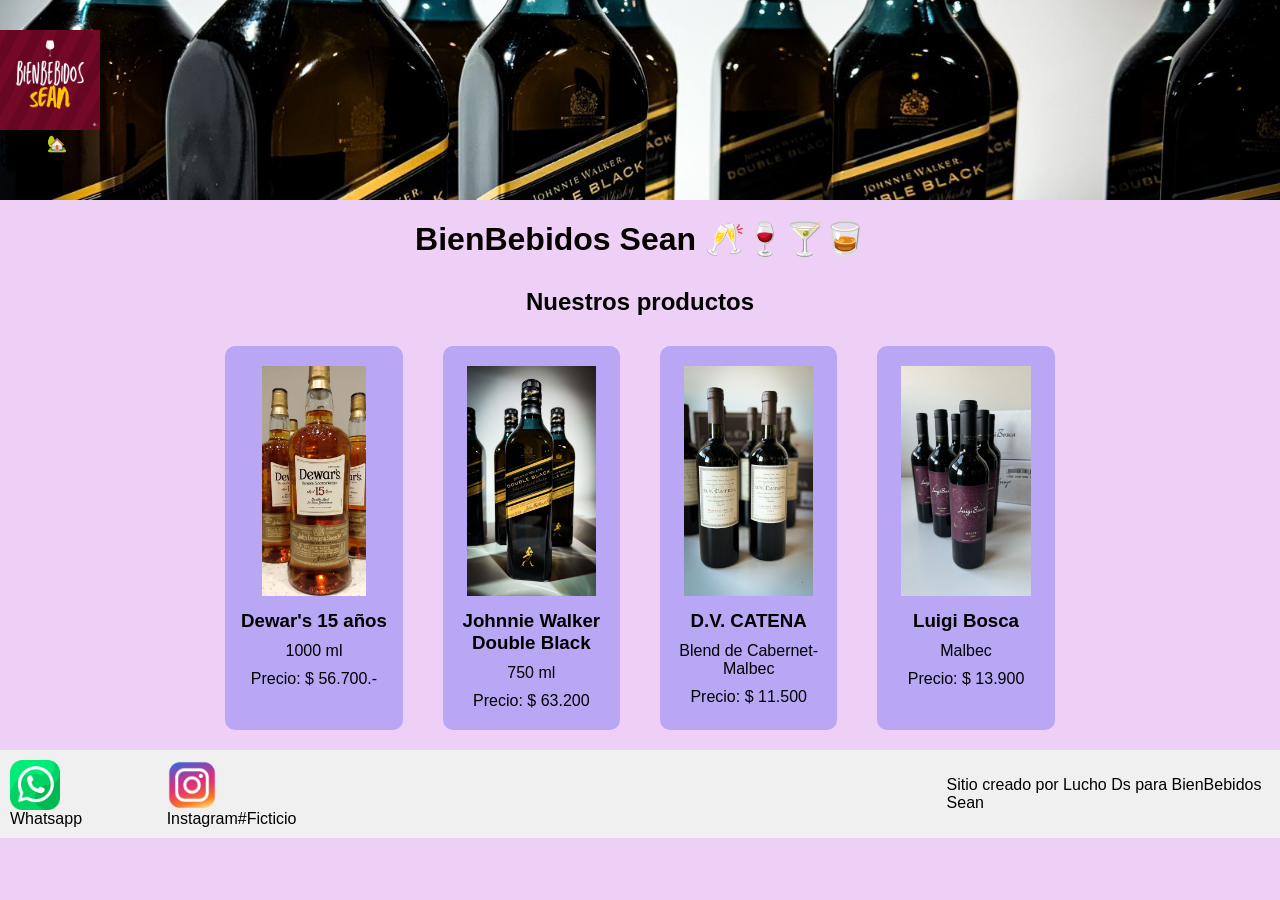
==== index.html @ 5b741c3f "Carga de archivos iniciales del proyecto" ====
<!DOCTYPE html>
<html lang="en">
<head>
    <meta charset="UTF-8">
    <meta name="viewport" content="width=device-width, initial-scale=1.0">
    <title>Proyecto</title>
    <link rel="stylesheet" href="./css/styles.css">
</head>
<body>
    <header>
        <div class="div-logo"><a href="index.html"> 
            <img class="logo" src= "images/BienBebidos.png" alt = "logo de la tienda"></a></div>

        <ul>
            <li><a href="index.html">Home 🏡</a></li>
            <li><a href="./pages/contacto.html">Contacto</a></li>
        </ul>
    </header>

    <main>
        <h1>BienBebidos Sean 🥂🍷🍸🥃</h1>
        <p class="parrafo"></p>

        <section>
            <h2>Nuestros productos</h2>
            <div class="contenedor-tarjetas">

                <article class="card">
                    <img src="./images/Dewars 15 años.jpeg" alt="Whisky Dewar's 15 años">
                    <h3>Dewar's 15 años</h3>
                    <p>1000 ml</p>
                    <p>Precio: $ 56.700.-</p>
                </article>

                <article class="card">
                    <img src="./images/jw_double.jpeg" alt="Whisky Johnnie Walker Double Black">
                    <h3>Johnnie Walker Double Black</h3>
                    <p>750 ml</p>
                    <p>Precio: $ 63.200</p>
                </article>
                
                <article class="card">
                    <img src="./images/DV_CB_MB.jpeg" alt="vino dv catena cabernet malbec">
                    <h3>D.V. CATENA</h3>
                    <p>Blend de Cabernet-Malbec</p>
                    <p>Precio: $ 11.500</p>
                </article>
                
                <article class="card">
                    <img src="./images/Luigi_Bosca_Malbec.jpeg" alt="vino Luigi Bosca Malbec">
                    <h3>Luigi Bosca</h3>
                    <p>Malbec</p>
                    <p>Precio: $ 13.900</p>
                </article>
            </div>
        </section>
    </main>
    <footer>
         <nav>
            <ul class="footer-list">
                <li><a href="https://wa.me/541131106709?text=Hola, quisiera más información sobre el catálogo" target=_blank>
                    <img class="iconitos" src="./images/whatsapp.png" alt="Chat en Whatsapp"> Whatsapp</a></li>

                <li><a href="https://www.instagram.com/BienBebidos_Sean" target=_blank>
                    <img class="iconitos" src="./images/instagram.png" alt="Icono de instagram"> Instagram#Ficticio</a></li>
                
            </ul>
        </nav>    
            <p>Sitio creado por Lucho Ds para BienBebidos Sean</p>
        
    </footer>
    
</body>
</html>
---- css/styles.css ----
*{
    margin: 0;
    padding: 0;
    box-sizing: border-box;
}

html {
    font-size: 62.5%;
}

header {
    box-sizing: border-box;
    background-image: url("../images/coverJW.jpeg");
    background-size: cover;
    background-position:center;
    background-repeat: no-repeat;
    min-height: 200px;
    display: flex;
    flex-direction: column;
    align-items: left;
    justify-content: center;
}    

.logo {
    height: 10rem;
    width: auto;
}
body {
    font-family: 'Gill Sans', 'Gill Sans MT', Calibri, 'Trebuchet MS', sans-serif;
    font-size: 1.6rem;
    background-color: rgb(238, 207, 245);
}

main {
    box-sizing: border-box;
    display: flex;
    width: 90%;
    flex-direction: column;
    margin: 0 auto;
    align-items: center;
    
}

.contenedor-tarjetas {
    display: flex;
    flex-wrap: wrap; /* Permite que las tarjetas bajen a la siguiente línea */
    /* Then we define how is distributed the remaining space */
    justify-content: center;
    gap: 4rem; /* Esto crea el espacio entre tarjetas sin usar márgenes manuales */
    width: 100%;
    padding: 2rem 0;
    
}


footer {
    box-sizing: border-box;
    display: flex;
    flex-direction: row; /* Pone el <nav> arriba y el <p> abajo */
    justify-content: center; /* Centra verticalmente el contenido */
    align-items: center;    /* Centra horizontalmente todo el contenido */
    background-color: #f0f0f0; /* Opcional: solo para ver el área */
    gap: 60rem;
}


h1 {
    margin: 2rem;
    color: rgb(5, 0, 0);
}

h2 {
    text-align: center;
    margin: 1rem;
}

.card {
    width: 20%;
    box-sizing: border-box;
    background-color: rgb(185, 166, 245);
    padding-bottom: 1rem;
    border-radius: 1rem;
    overflow: hidden;
    

}

.card h3 {

    text-align: center;
    padding: 1rem;
}

.card p {
    text-align: center;
    padding: 0 0 1rem 0;
   
}

.card img {
    width: 100%;
    height: 250px;       /* Le damos un estante a la botella */
    object-fit: contain; /* Mantiene la proporción original sin estirar */
    padding-top: 2rem;
    
}

.footer-list {
    box-sizing: border-box;
    display: flex;
    padding: 1rem;

    list-style: none;
    gap: 4rem;
    
}

a {
    color: inherit;
    text-decoration: none; 
}

.iconitos {
    vertical-align: middle;
    width: 5rem;
    height: 5rem;
    cursor: pointer;
}








/*
.btn {
    border: none;
    width: 100px;
    height: auto;
    padding: 2px;
    background-color: darkcyan;
    font-size: 2rem;
    margin-left: 4px;

}

form {
    margin: 10px;
}

label {
    margin-bottom: 2px;
}

input {
    border: 2px;
    border-radius: 4px;
    width: 100px;
    height: auto;

}

textarea {
    border: 2px;
    border-radius: 4px;
    width: 100px;
    height: auto;

}
*/
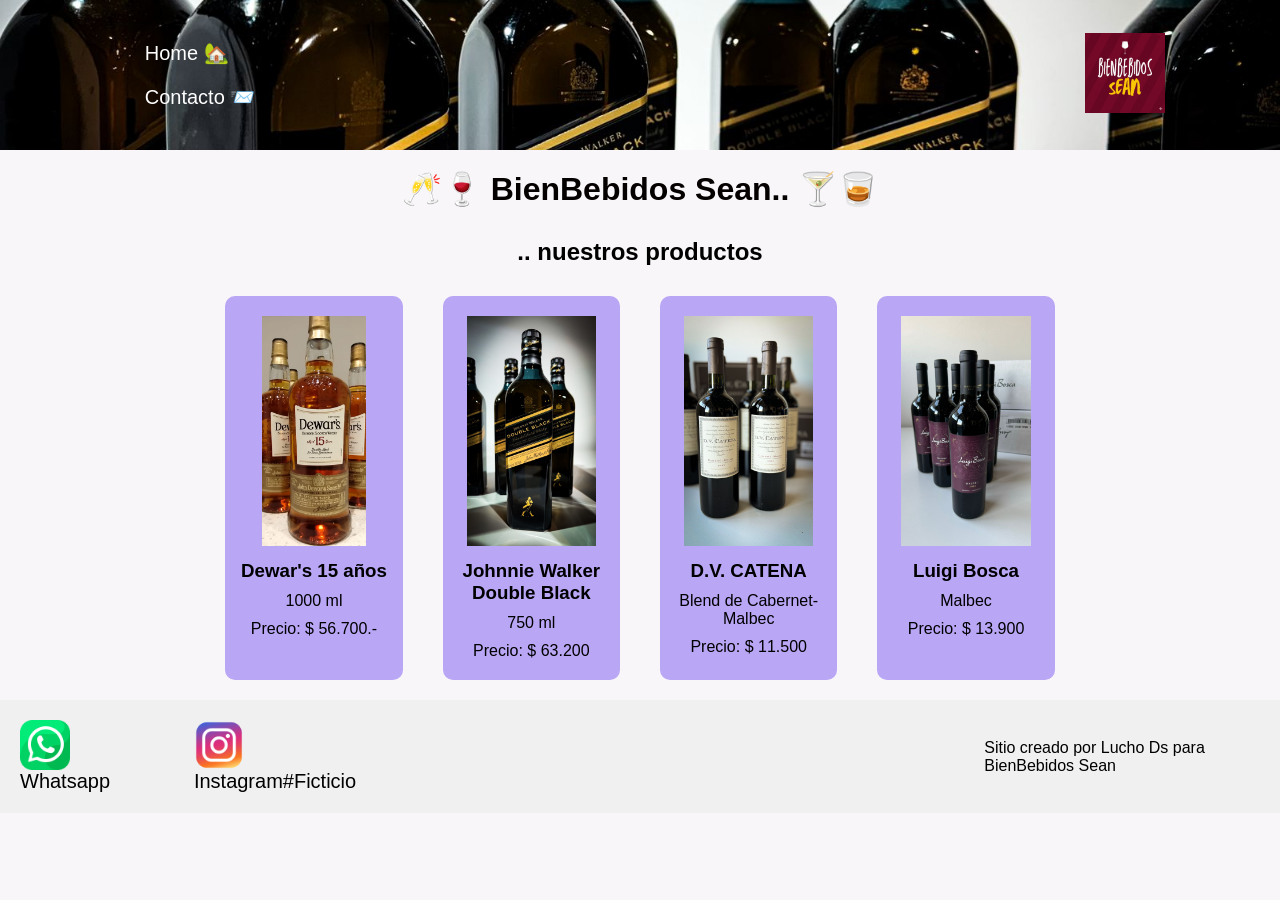
==== commit e5e263b6: "Actualizacion de archivos" ====
--- a/index.html
+++ b/index.html
@@ -12,17 +12,17 @@
             <img class="logo" src= "images/BienBebidos.png" alt = "logo de la tienda"></a></div>
 
         <ul>
-            <li><a href="index.html">Home 🏡</a></li>
-            <li><a href="./pages/contacto.html">Contacto</a></li>
+            <li><a class = "enlaces" href="index.html">Home 🏡</a></li>
+            <li><a class = "enlaces" href="./pages/contacto.html">Contacto 📨</a></li>
         </ul>
     </header>
 
     <main>
-        <h1>BienBebidos Sean 🥂🍷🍸🥃</h1>
+        <h1> 🥂🍷 BienBebidos Sean.. 🍸🥃</h1>
         <p class="parrafo"></p>
 
         <section>
-            <h2>Nuestros productos</h2>
+            <h2>.. nuestros productos</h2>
             <div class="contenedor-tarjetas">
 
                 <article class="card">
--- a/css/styles.css
+++ b/css/styles.css
@@ -15,21 +15,35 @@
     background-size: cover;
     background-position:center;
     background-repeat: no-repeat;
-    min-height: 200px;
-    display: flex;
-    flex-direction: column;
-    align-items: left;
-    justify-content: center;
+    min-height: 150px;
+    display: flex;
+    flex-direction: row-reverse;
+    align-items: center;
+    justify-content: center;
+    gap: 80rem;
 }    
 
 .logo {
-    height: 10rem;
+    height: 8rem;
     width: auto;
 }
+
+li {
+    list-style: none;
+    padding: 1rem;
+    font-size: 2rem;
+}
+
+.enlaces  {
+    color: white;
+    padding: 2rem;
+    list-style: none;
+}
+
 body {
     font-family: 'Gill Sans', 'Gill Sans MT', Calibri, 'Trebuchet MS', sans-serif;
     font-size: 1.6rem;
-    background-color: rgb(238, 207, 245);
+    background-color: rgb(249, 246, 250);
 }
 
 main {
@@ -57,7 +71,7 @@
 footer {
     box-sizing: border-box;
     display: flex;
-    flex-direction: row; /* Pone el <nav> arriba y el <p> abajo */
+    flex-direction: row; 
     justify-content: center; /* Centra verticalmente el contenido */
     align-items: center;    /* Centra horizontalmente todo el contenido */
     background-color: #f0f0f0; /* Opcional: solo para ver el área */
@@ -128,46 +142,64 @@
     cursor: pointer;
 }
 
-
-
-
-
-
-
-
-/*
+/* -----------------------------------------------------------------*/
+/*                             CONTACTO                             */
+/* -----------------------------------------------------------------*/
+
+.contacto {
+ justify-content: center;
+
+}
+
+.form-container {
+    background-color: rgb(250, 206, 251);
+    width: 40rem; 
+    margin: auto; 
+    padding: 30px; 
+    border-radius: 12px; 
+    box-shadow: 0 4px 20px rgba(0,0,0,0.1); 
+}
+
+label {
+    display: block; 
+    margin-top: 0.5rem;
+    font-weight: 600;
+    color: #222;
+    text-align: left;
+    }
+
+input, textarea {
+    display: flex;
+    margin-top: 0.5rem;
+    font-weight: 600;
+    width: 100%;
+    height: 4rem;
+    border: solid;
+    border-radius: 1rem;
+    font-size: 2rem;
+    text-align: left;
+    justify-content: center;
+}
+
+textarea {
+    height: 14rem;
+}
+
 .btn {
+    display: flex;
+    background-color: #7a028c;
+    color: white;
+    width: 100%;
+    height: 5rem;
+    margin-top: 3rem;
+    padding: 1rem;
     border: none;
-    width: 100px;
-    height: auto;
-    padding: 2px;
-    background-color: darkcyan;
-    font-size: 2rem;
-    margin-left: 4px;
-
-}
-
-form {
-    margin: 10px;
-}
-
-label {
-    margin-bottom: 2px;
-}
-
-input {
-    border: 2px;
-    border-radius: 4px;
-    width: 100px;
-    height: auto;
-
-}
-
-textarea {
-    border: 2px;
-    border-radius: 4px;
-    width: 100px;
-    height: auto;
-
-}
-*/+    border-radius: 10px;
+    justify-content: center;
+    align-items: center;
+    font-size: 3rem;
+    cursor: pointer;
+    
+}
+
+
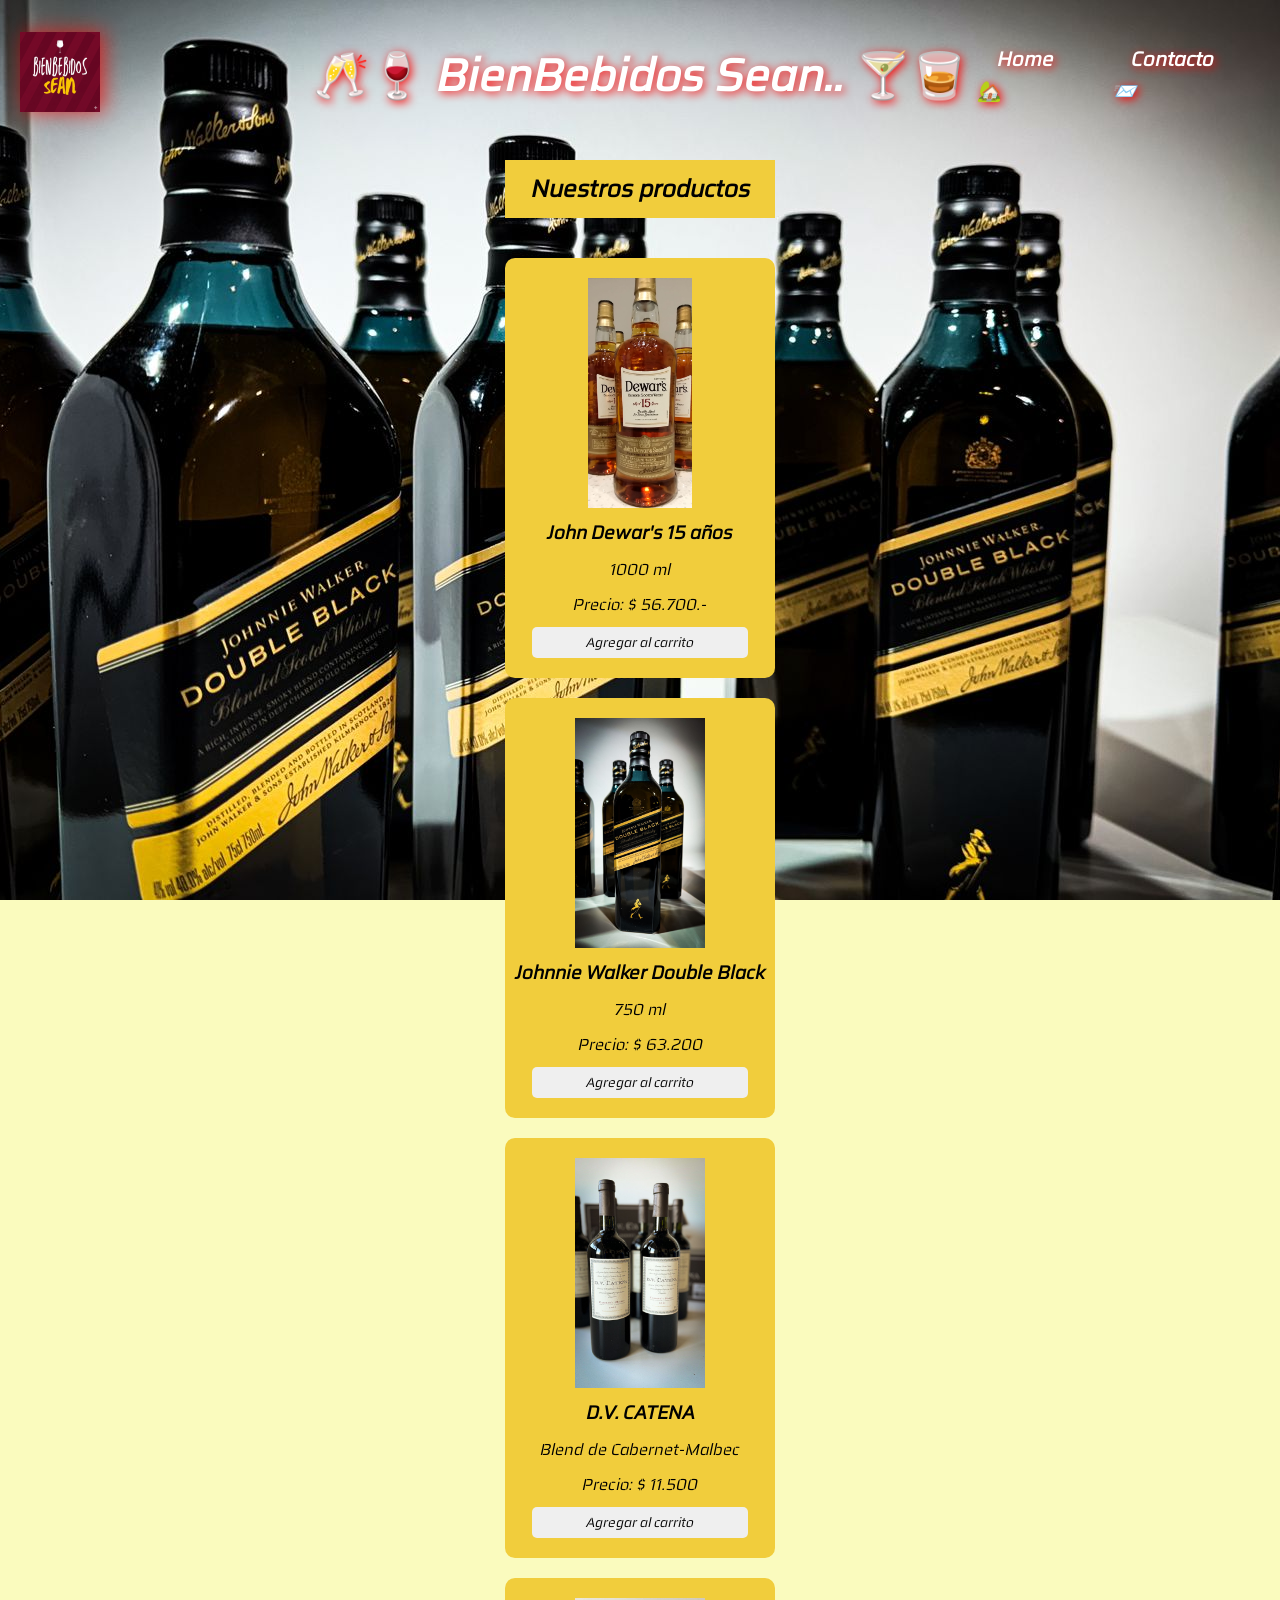
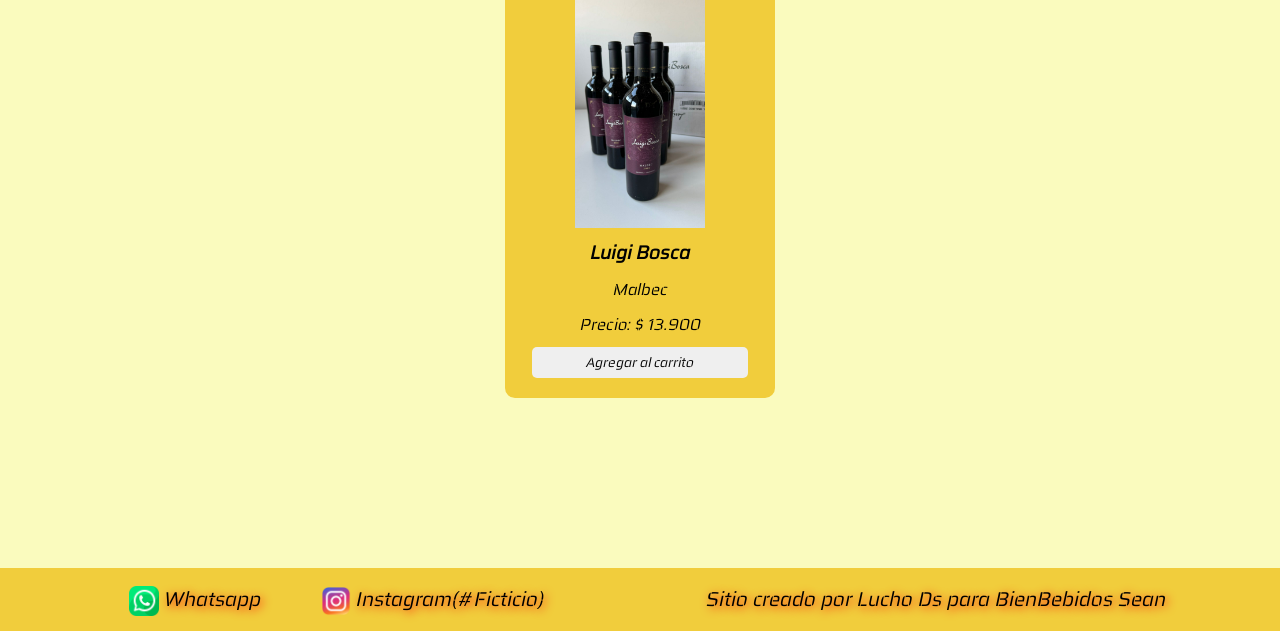
==== commit d6e44950: "Agregando fuentes y estilos del formulario" ====
--- a/index.html
+++ b/index.html
@@ -7,66 +7,82 @@
     <link rel="stylesheet" href="./css/styles.css">
 </head>
 <body>
+
     <header>
-        <div class="div-logo"><a href="index.html"> 
-            <img class="logo" src= "images/BienBebidos.png" alt = "logo de la tienda"></a></div>
+        <section class="left">
+            <div class="div-logo"><a href="index.html"> 
+            <img class="logo" src= "images/BienBebidos.png" alt = "logo de la tienda"></a>
+        </div>
+        </section>
 
-        <ul>
-            <li><a class = "enlaces" href="index.html">Home 🏡</a></li>
-            <li><a class = "enlaces" href="./pages/contacto.html">Contacto 📨</a></li>
-        </ul>
+        <section class="center">
+            <h1> 🥂🍷 BienBebidos Sean.. 🍸🥃</h1>
+            
+        </section>
+
+        <section class="right">
+        <nav class="nav-header">
+            <ul>
+                <li><a class = "enlaces" href="index.html">Home 🏡</a></li>
+                <li><a class = "enlaces" href="./pages/contacto.html">Contacto 📨</a></li>
+            </ul>
+        </nav>
+        </section>
     </header>
 
     <main>
-        <h1> 🥂🍷 BienBebidos Sean.. 🍸🥃</h1>
-        <p class="parrafo"></p>
-
+        
         <section>
-            <h2>.. nuestros productos</h2>
+            <h2 class = "titulo-productos">Nuestros productos</h2>
             <div class="contenedor-tarjetas">
 
-                <article class="card">
+                <article class="card text-dark">
                     <img src="./images/Dewars 15 años.jpeg" alt="Whisky Dewar's 15 años">
-                    <h3>Dewar's 15 años</h3>
+                    <h3>John Dewar's 15 años</h3>
                     <p>1000 ml</p>
                     <p>Precio: $ 56.700.-</p>
+                    <button class="btn bg-secondary text-dark">Agregar al carrito</button>
                 </article>
 
-                <article class="card">
+                <article class="card text-dark">
                     <img src="./images/jw_double.jpeg" alt="Whisky Johnnie Walker Double Black">
                     <h3>Johnnie Walker Double Black</h3>
                     <p>750 ml</p>
                     <p>Precio: $ 63.200</p>
+                    <button class="btn bg-secondary text-dark">Agregar al carrito</button>
                 </article>
                 
-                <article class="card">
+                <article class="card text-dark">
                     <img src="./images/DV_CB_MB.jpeg" alt="vino dv catena cabernet malbec">
                     <h3>D.V. CATENA</h3>
                     <p>Blend de Cabernet-Malbec</p>
                     <p>Precio: $ 11.500</p>
+                    <button class="btn bg-secondary text-dark">Agregar al carrito</button>
                 </article>
                 
-                <article class="card">
+                <article class="card text-dark">
                     <img src="./images/Luigi_Bosca_Malbec.jpeg" alt="vino Luigi Bosca Malbec">
                     <h3>Luigi Bosca</h3>
                     <p>Malbec</p>
                     <p>Precio: $ 13.900</p>
+                    <button class="btn bg-secondary text-dark">Agregar al carrito</button>
                 </article>
             </div>
         </section>
     </main>
     <footer>
-         <nav>
+        <nav class="nav-footer">
             <ul class="footer-list">
                 <li><a href="https://wa.me/541131106709?text=Hola, quisiera más información sobre el catálogo" target=_blank>
                     <img class="iconitos" src="./images/whatsapp.png" alt="Chat en Whatsapp"> Whatsapp</a></li>
 
                 <li><a href="https://www.instagram.com/BienBebidos_Sean" target=_blank>
-                    <img class="iconitos" src="./images/instagram.png" alt="Icono de instagram"> Instagram#Ficticio</a></li>
+                    <img class="iconitos" src="./images/instagram.png" alt="Icono de instagram"> Instagram(#Ficticio)</a></li>
                 
             </ul>
         </nav>    
-            <p>Sitio creado por Lucho Ds para BienBebidos Sean</p>
+        
+        <p class="leyenda">Sitio creado por Lucho Ds para BienBebidos Sean</p>
         
     </footer>
     
--- a/css/styles.css
+++ b/css/styles.css
@@ -1,35 +1,62 @@
+@font-face {
+    font-family: 'saira'; 
+    src: url('../fuentes/Saira_Stencil/SairaStencil-Italic-VariableFont_wdth\,wght.ttf') format('truetype');
+    font-weight: normal;
+    font-style: normal;
+}
+
 
 *{
     margin: 0;
     padding: 0;
     box-sizing: border-box;
+    font-family: 'saira', sans-serif;
 }
 
 html {
     font-size: 62.5%;
+    
 }
 
 header {
-    box-sizing: border-box;
-    background-image: url("../images/coverJW.jpeg");
-    background-size: cover;
-    background-position:center;
-    background-repeat: no-repeat;
     min-height: 150px;
     display: flex;
-    flex-direction: row-reverse;
+    align-items: center; 
+    padding: 0 2rem;
+}
+
+.left, .center, .right {
+    flex: 1; 
+    display: flex;
     align-items: center;
-    justify-content: center;
-    gap: 80rem;
-}    
+}
+
+.left { justify-content: flex-start; }
+.center { justify-content: center; }
+.right { justify-content: flex-end; }
+
+h1 {
+    
+    font-size: 4.5rem; 
+    color: rgb(255, 255, 255);
+    text-align: center;
+    white-space: nowrap; 
+    text-shadow: 2px 2px 10px rgb(251, 5, 5);
+}
 
 .logo {
     height: 8rem;
     width: auto;
+    filter: drop-shadow(4px 0px 10px rgba(255, 0, 0, 0.7));
+}
+ul {
+    display: flex;
+    flex-direction: row;
+    list-style: none;
 }
 
 li {
-    list-style: none;
+    
     padding: 1rem;
     font-size: 2rem;
 }
@@ -37,169 +64,202 @@
 .enlaces  {
     color: white;
     padding: 2rem;
-    list-style: none;
+    font-weight: 800;
+    font-style: italic;
+    text-shadow: 2px 2px 10px rgb(251, 5, 5);
+    
 }
 
 body {
-    font-family: 'Gill Sans', 'Gill Sans MT', Calibri, 'Trebuchet MS', sans-serif;
     font-size: 1.6rem;
-    background-color: rgb(249, 246, 250);
+    background-color: rgb(250, 251, 190);
+    background-image: url("../images/coverJW.jpeg");
+    background-repeat: no-repeat;
+    background-size: cover;
+    background-attachment: fixed;
+    background-position: center center;
+
+    /*lo nuevo*/
+    display: flex;
+    flex-direction: column;
+
 }
 
 main {
-    box-sizing: border-box;
     display: flex;
     width: 90%;
     flex-direction: column;
     margin: 0 auto;
     align-items: center;
-    
-}
-
-.contenedor-tarjetas {
-    display: flex;
-    flex-wrap: wrap; /* Permite que las tarjetas bajen a la siguiente línea */
-    /* Then we define how is distributed the remaining space */
-    justify-content: center;
-    gap: 4rem; /* Esto crea el espacio entre tarjetas sin usar márgenes manuales */
-    width: 100%;
-    padding: 2rem 0;
-    
-}
-
-
-footer {
-    box-sizing: border-box;
-    display: flex;
-    flex-direction: row; 
-    justify-content: center; /* Centra verticalmente el contenido */
-    align-items: center;    /* Centra horizontalmente todo el contenido */
-    background-color: #f0f0f0; /* Opcional: solo para ver el área */
-    gap: 60rem;
-}
-
-
-h1 {
-    margin: 2rem;
-    color: rgb(5, 0, 0);
 }
 
 h2 {
     text-align: center;
-    margin: 1rem;
+    margin-top: 1rem;
+    margin-bottom: 2rem;
+    background-color: 	#f1cd3c;
+    padding: 1rem;
+}
+
+.contenedor-tarjetas {
+    display: flex;
+    flex-direction: column;
+    flex-wrap: wrap; /* Permitir a las tarjetas bajar a la siguiente línea */
+    justify-content: center;
+    gap: 2rem;
+    width: auto;
+    padding: 2rem 0;
+    margin-bottom: 15rem; /* <--- Agrega esto para separar el footer */
 }
 
 .card {
-    width: 20%;
+    display: flex;
+    flex-direction: column;
+    width: 100%;
     box-sizing: border-box;
-    background-color: rgb(185, 166, 245);
     padding-bottom: 1rem;
     border-radius: 1rem;
     overflow: hidden;
-    
-
+    background-color:#f1cd3c;
+    align-items: center;
+    
 }
 
 .card h3 {
-
-    text-align: center;
+    
     padding: 1rem;
 }
 
 .card p {
-    text-align: center;
+   
     padding: 0 0 1rem 0;
-   
 }
 
 .card img {
     width: 100%;
-    height: 250px;       /* Le damos un estante a la botella */
-    object-fit: contain; /* Mantiene la proporción original sin estirar */
+    height: 250px;       
+    object-fit: contain; /* Proporción original sin estirar */
     padding-top: 2rem;
-    
+}
+
+.card button {
+    margin-top: auto;
+    margin-bottom: 1rem; /* Empuja el botón al fondo de la tarjeta */
+    width: 80%;       /* Para que no ocupe todo el ancho si no quieres */
+    padding: 0.5rem;
+    border-radius: 0.5rem;
+    border: none;
+    cursor: pointer;
+}
+
+footer {
+    margin-top: auto;
+    display: flex;
+    justify-content:space-around;
+    align-items: center;    /* Centra horizontalmente todo el contenido */
+    background-color: #f1cd3c;
+    padding: 0 4rem;
 }
 
 .footer-list {
-    box-sizing: border-box;
-    display: flex;
-    padding: 1rem;
-
-    list-style: none;
+    flex-direction: row;
+    padding: .5rem;
     gap: 4rem;
     
 }
 
-a {
+a, .leyenda {
     color: inherit;
-    text-decoration: none; 
+    text-decoration: none;
+    text-shadow: 2px 2px 10px rgb(251, 5, 5);
+    
 }
 
 .iconitos {
     vertical-align: middle;
-    width: 5rem;
-    height: 5rem;
+    width: 3rem;
+    height: 3rem;
     cursor: pointer;
 }
 
+.leyenda {
+    font-size: 2rem;
+}
+
+.btn {
+    display: flex;
+    border: none;
+    padding: 1.6rem;
+    border-radius: 1rem;
+    cursor: pointer; 
+    
+    justify-content: center;
+}
+
+
 /* -----------------------------------------------------------------*/
-/*                             CONTACTO                             */
+/*                             HOJA DE CONTACTO                     */
 /* -----------------------------------------------------------------*/
 
+.form-container {
+    display: flex;
+    flex-direction: column;
+   
+    max-width: 450px;
+    background-color: rgb(250, 206, 251);
+    padding: 2rem; 
+    border-radius: 1rem; 
+    box-shadow: 0 4px 20px rgba(0,0,0,0.1); 
+    margin: 40px auto; /* Centra el bloque rosa horizontalmente */
+}
+form {
+    
+    display: flex;
+    flex-direction: column;
+    width: 100%;
+}
+
 .contacto {
- justify-content: center;
-
-}
-
-.form-container {
-    background-color: rgb(250, 206, 251);
-    width: 40rem; 
-    margin: auto; 
-    padding: 30px; 
-    border-radius: 12px; 
-    box-shadow: 0 4px 20px rgba(0,0,0,0.1); 
+ font-size: 3rem;
+ margin-top: 1rem;
+ margin-bottom: 2rem;
+ text-decoration: underline;
+
 }
 
 label {
-    display: block; 
-    margin-top: 0.5rem;
+    align-self: flex-start;
+    
+    margin-left: 0;
     font-weight: 600;
     color: #222;
     text-align: left;
     }
 
 input, textarea {
-    display: flex;
+    padding: .5rem 1rem;
     margin-top: 0.5rem;
+    margin-bottom: 1.5rem;
     font-weight: 600;
     width: 100%;
     height: 4rem;
-    border: solid;
+    border: 2px solid black;
     border-radius: 1rem;
-    font-size: 2rem;
-    text-align: left;
-    justify-content: center;
+    font-size: 1.5rem;
+    box-sizing: border-box;
 }
 
 textarea {
     height: 14rem;
-}
-
-.btn {
-    display: flex;
-    background-color: #7a028c;
-    color: white;
-    width: 100%;
-    height: 5rem;
-    margin-top: 3rem;
-    padding: 1rem;
-    border: none;
-    border-radius: 10px;
-    justify-content: center;
-    align-items: center;
-    font-size: 3rem;
-    cursor: pointer;
-    
-}
-
-
+    padding-top: 1rem;
+    resize: vertical; /* Impide que se estire hacia los lados y ensanche el rosa */
+}
+
+.bg-primary {
+    margin-top: 1.5rem;
+    font-size: 2rem;
+    background-color: #c005ce;
+    padding: 1rem 2rem;
+
+    
+}   
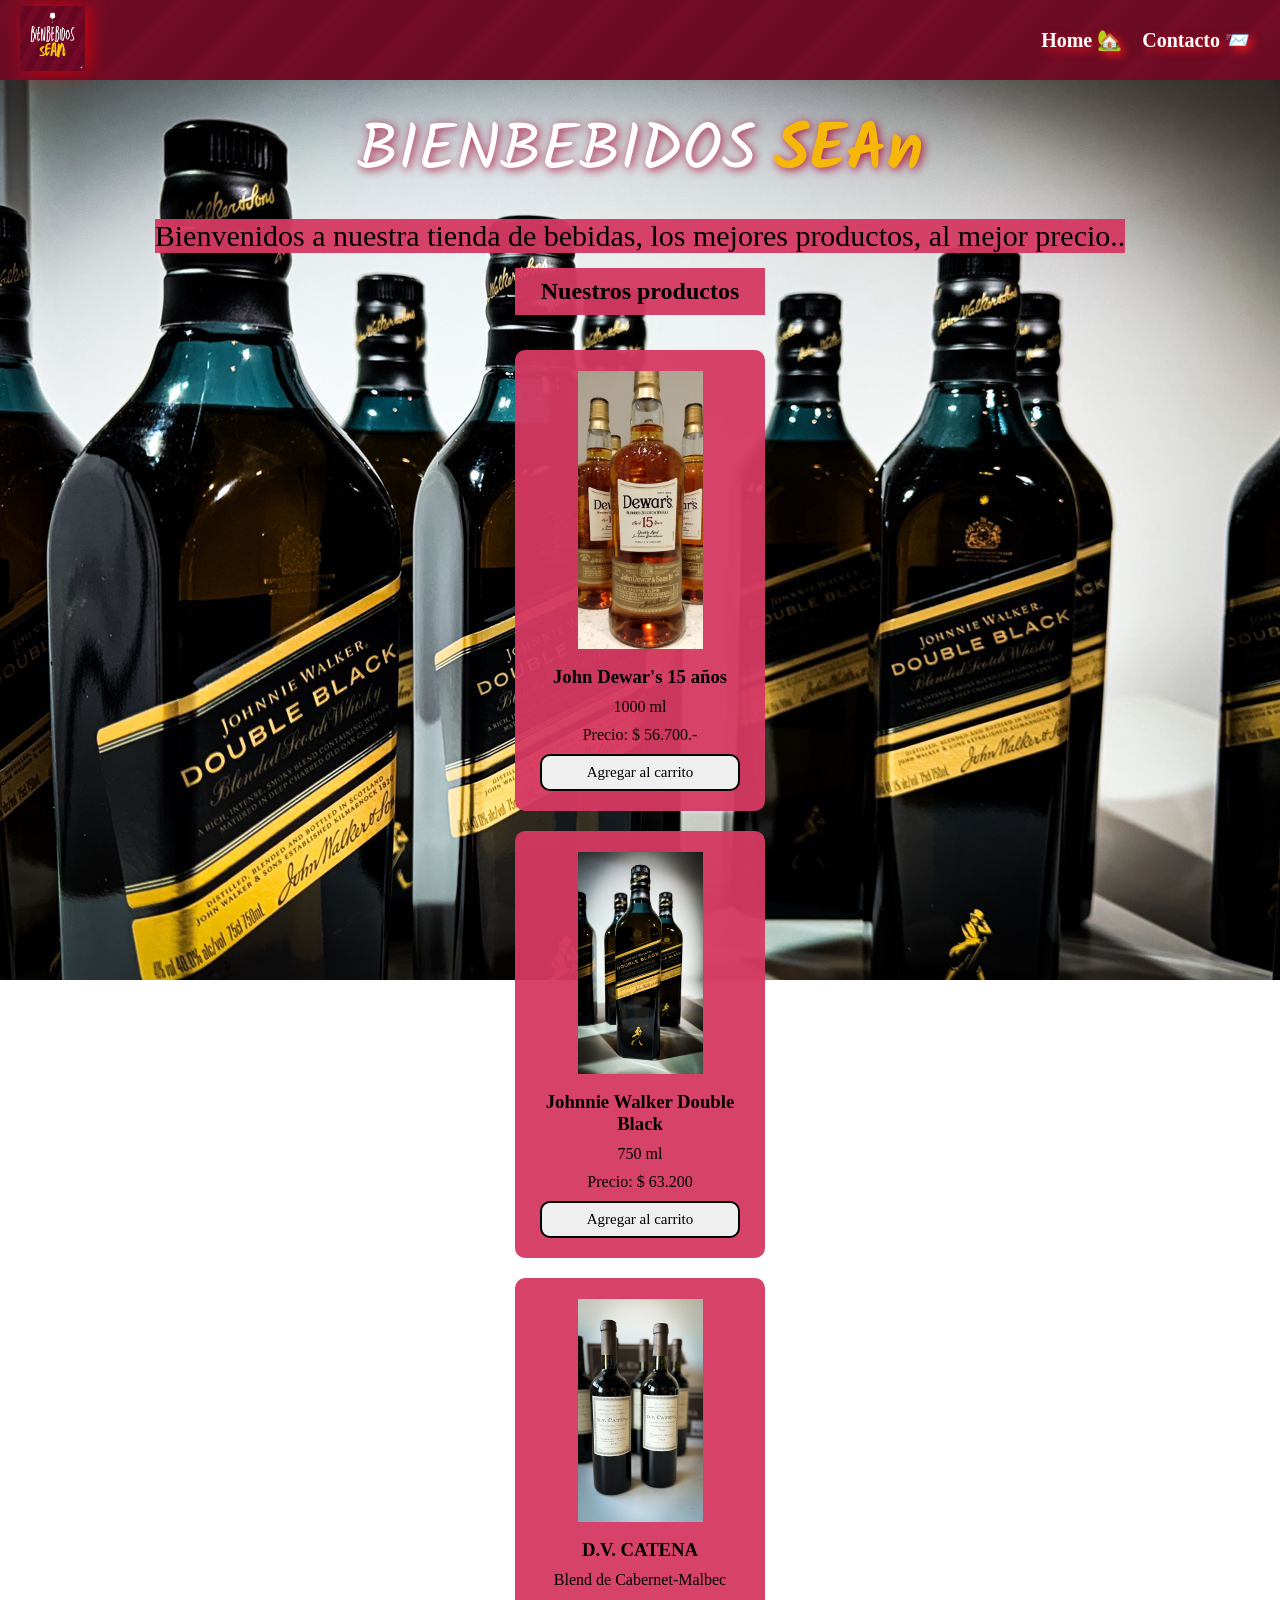
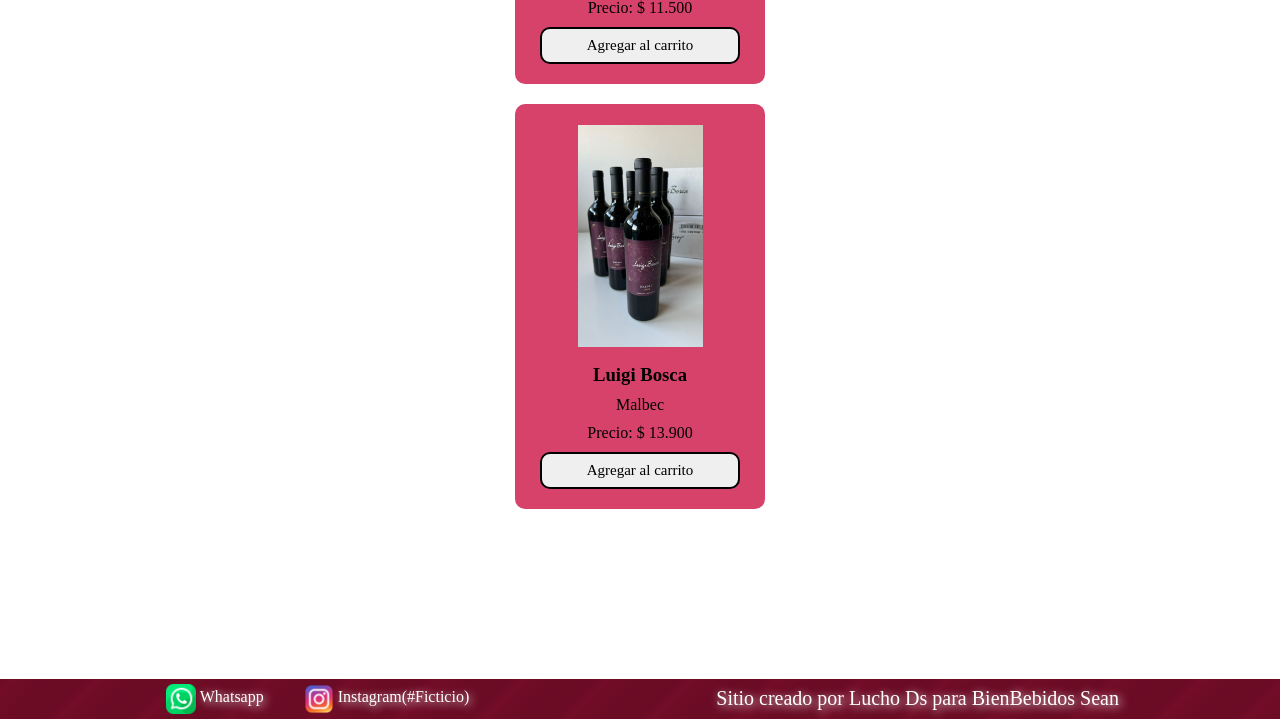
==== commit 1a1da2db: "Nueva version con tipografia Kalam y estilos actualizados" ====
--- a/index.html
+++ b/index.html
@@ -4,36 +4,41 @@
     <meta charset="UTF-8">
     <meta name="viewport" content="width=device-width, initial-scale=1.0">
     <title>Proyecto</title>
+    
+    <link rel="preconnect" href="https://fonts.googleapis.com">
+    <link rel="preconnect" href="https://fonts.gstatic.com" crossorigin>
+    <link href="https://fonts.googleapis.com/css2?family=Kalam:wght@300;400;700&family=Permanent+Marker&display=swap" rel="stylesheet">
+
+    
     <link rel="stylesheet" href="./css/styles.css">
-</head>
-<body>
-
+    
     <header>
-        <section class="left">
-            <div class="div-logo"><a href="index.html"> 
+        
+        <div class="div-logo"><a href="index.html"> 
             <img class="logo" src= "images/BienBebidos.png" alt = "logo de la tienda"></a>
+            
         </div>
-        </section>
-
-        <section class="center">
-            <h1> 🥂🍷 BienBebidos Sean.. 🍸🥃</h1>
-            
-        </section>
-
-        <section class="right">
+        
         <nav class="nav-header">
             <ul>
                 <li><a class = "enlaces" href="index.html">Home 🏡</a></li>
                 <li><a class = "enlaces" href="./pages/contacto.html">Contacto 📨</a></li>
             </ul>
         </nav>
-        </section>
+        
     </header>
 
     <main>
-        
+
+        <h1 class ="titulo-principal"> 
+            <span class="BienBebidos">BIENBEBIDOS</span> 
+            <span class="sean"> SEAn</span>
+        </h1>
+        <p class="parrafo text-dark">
+        Bienvenidos a nuestra tienda de bebidas, los mejores productos, al mejor precio.. </p>
+
         <section>
-            <h2 class = "titulo-productos">Nuestros productos</h2>
+            <h2 class = "titulo-productos text-dark">Nuestros productos</h2>
             <div class="contenedor-tarjetas">
 
                 <article class="card text-dark">
--- a/css/styles.css
+++ b/css/styles.css
@@ -1,16 +1,16 @@
-@font-face {
+/*@font-face {
     font-family: 'saira'; 
     src: url('../fuentes/Saira_Stencil/SairaStencil-Italic-VariableFont_wdth\,wght.ttf') format('truetype');
     font-weight: normal;
     font-style: normal;
-}
+}*/
 
 
 *{
     margin: 0;
     padding: 0;
     box-sizing: border-box;
-    font-family: 'saira', sans-serif;
+    font-family: 'Amatic SC', cursive;
 }
 
 html {
@@ -18,138 +18,154 @@
     
 }
 
+body {
+    min-height: 100vh;
+    font-size: 1.6rem;
+    /*background-color: #ffdb99b5;*/
+    background-image: url(../images/coverJW.jpeg);
+    background-size: cover;
+    background-repeat: no-repeat;
+    background-attachment: fixed;
+    background-position-x: center;
+    background-position-y: 8rem;
+    display: flex;
+    flex-direction: column;
+}
+header, footer {
+        background-color: #6B0B24;
+        background-image: repeating-linear-gradient(
+        135deg,
+         #6b0b25c0,
+         #810f2d6a, 20px,
+        transparent 40px,
+        transparent 60px
+    )
+}
 header {
-    min-height: 150px;
-    display: flex;
-    align-items: center; 
-    padding: 0 2rem;
-}
-
-.left, .center, .right {
-    flex: 1; 
+    position: sticky;
+    top: 0; /*para dejarlo fijo arriba*/
+    z-index: 1000;
+    height: 80px;
     display: flex;
     align-items: center;
-}
-
-.left { justify-content: flex-start; }
-.center { justify-content: center; }
-.right { justify-content: flex-end; }
-
-h1 {
-    
-    font-size: 4.5rem; 
-    color: rgb(255, 255, 255);
-    text-align: center;
-    white-space: nowrap; 
-    text-shadow: 2px 2px 10px rgb(251, 5, 5);
+    justify-content: space-between;
+    padding: 1rem 2rem;
 }
 
 .logo {
-    height: 8rem;
+    height: 6.5rem;
     width: auto;
     filter: drop-shadow(4px 0px 10px rgba(255, 0, 0, 0.7));
 }
+
+
 ul {
     display: flex;
     flex-direction: row;
     list-style: none;
 }
 
-li {
-    
-    padding: 1rem;
+.enlaces  {
     font-size: 2rem;
-}
-
-.enlaces  {
+    padding: 1rem;
     color: white;
-    padding: 2rem;
     font-weight: 800;
-    font-style: italic;
-    text-shadow: 2px 2px 10px rgb(251, 5, 5);
-    
-}
-
-body {
-    font-size: 1.6rem;
-    background-color: rgb(250, 251, 190);
-    background-image: url("../images/coverJW.jpeg");
-    background-repeat: no-repeat;
-    background-size: cover;
-    background-attachment: fixed;
-    background-position: center center;
-
-    /*lo nuevo*/
-    display: flex;
-    flex-direction: column;
-
+    font-style: none;
+    text-shadow: 4px 4px 10px rgba(249, 26, 26, 0.9);
 }
 
 main {
     display: flex;
     width: 90%;
     flex-direction: column;
+    flex-wrap: wrap;
     margin: 0 auto;
     align-items: center;
 }
+.titulo-productos, .parrafo {
+    background-color:#d53963f3;
+}
+
+.titulo-principal {
+    margin: 2rem 0 1.5rem;
+    background-color: none;
+    text-align: center;
+    font-size: 6.5rem;
+    text-shadow: 2px 2px 10px rgba(172, 7, 51, 0.95);
+   
+}    
+
+.BienBebidos, .sean {
+    font-family: 'Kalam', cursive;
+}
+.BienBebidos {
+    color: white;
+    font-weight: 400;
+}
+
+.sean {
+    color:#f6b70b;
+    font-weight: 800;
+}
+
+.parrafo {
+    font-size: 3rem;
+}
 
 h2 {
     text-align: center;
-    margin-top: 1rem;
-    margin-bottom: 2rem;
-    background-color: 	#f1cd3c;
+    margin-top: 1.5rem;
+    margin-bottom: 1.5rem;
+    /*background-color: #FDD07A;*/
     padding: 1rem;
 }
 
 .contenedor-tarjetas {
     display: flex;
     flex-direction: column;
-    flex-wrap: wrap; /* Permitir a las tarjetas bajar a la siguiente línea */
+    flex-wrap: wrap; /* Para que las tarjetas bajen a la siguiente línea */
     justify-content: center;
     gap: 2rem;
     width: auto;
     padding: 2rem 0;
-    margin-bottom: 15rem; /* <--- Agrega esto para separar el footer */
+    margin-bottom: 15rem; 
 }
 
 .card {
     display: flex;
     flex-direction: column;
-    width: 100%;
-    box-sizing: border-box;
+    width: 25rem;
     padding-bottom: 1rem;
     border-radius: 1rem;
     overflow: hidden;
-    background-color:#f1cd3c;
+    background-color:#d53963f3;
     align-items: center;
     
 }
 
 .card h3 {
-    
-    padding: 1rem;
+    padding: 1rem;
+    text-align: center;
 }
 
 .card p {
-   
-    padding: 0 0 1rem 0;
+   padding: 0 0 1rem;
 }
 
 .card img {
-    width: 100%;
-    height: 250px;       
-    object-fit: contain; /* Proporción original sin estirar */
-    padding-top: 2rem;
+    width: 50%;
+    object-fit:cover; /* Proporción original sin estirar */
+    overflow: hidden;
+    padding-top: 2.1rem;
+    padding-bottom: .7rem;
 }
 
 .card button {
     margin-top: auto;
     margin-bottom: 1rem; /* Empuja el botón al fondo de la tarjeta */
-    width: 80%;       /* Para que no ocupe todo el ancho si no quieres */
-    padding: 0.5rem;
-    border-radius: 0.5rem;
-    border: none;
+    width: 80%;       /* Para que no ocupe todo el ancho */
     cursor: pointer;
+    
 }
 
 footer {
@@ -157,7 +173,6 @@
     display: flex;
     justify-content:space-around;
     align-items: center;    /* Centra horizontalmente todo el contenido */
-    background-color: #f1cd3c;
     padding: 0 4rem;
 }
 
@@ -169,9 +184,9 @@
 }
 
 a, .leyenda {
-    color: inherit;
+    color: white;
     text-decoration: none;
-    text-shadow: 2px 2px 10px rgb(251, 5, 5);
+    text-shadow: 2px 2px 10px rgb(255, 255, 255);
     
 }
 
@@ -188,12 +203,24 @@
 
 .btn {
     display: flex;
-    border: none;
-    padding: 1.6rem;
     border-radius: 1rem;
     cursor: pointer; 
-    
     justify-content: center;
+    border: .2rem solid black;
+}
+
+.btn:hover {
+    background-color: rgb(89, 255, 18);
+    border: .2rem solid transparent;
+}
+
+.bg-secondary {
+    padding: 0.8rem;
+    font-size: 1.5rem;
+}
+
+.text-dark {
+    color: black;
 }
 
 
@@ -204,35 +231,31 @@
 .form-container {
     display: flex;
     flex-direction: column;
-   
+    background-color:#d53963f3;
     max-width: 450px;
-    background-color: rgb(250, 206, 251);
-    padding: 2rem; 
+    padding: 1rem 2rem; 
     border-radius: 1rem; 
     box-shadow: 0 4px 20px rgba(0,0,0,0.1); 
-    margin: 40px auto; /* Centra el bloque rosa horizontalmente */
-}
-form {
-    
+    margin-bottom: 15rem;
+}
+
+form {    
     display: flex;
     flex-direction: column;
     width: 100%;
+    
 }
 
 .contacto {
- font-size: 3rem;
- margin-top: 1rem;
- margin-bottom: 2rem;
- text-decoration: underline;
-
+    font-size: 3.5rem;
+    margin-top: .5rem;
+    margin-bottom: .5rem;
 }
 
 label {
     align-self: flex-start;
-    
     margin-left: 0;
     font-weight: 600;
-    color: #222;
     text-align: left;
     }
 
@@ -255,11 +278,12 @@
     resize: vertical; /* Impide que se estire hacia los lados y ensanche el rosa */
 }
 
+
+
 .bg-primary {
     margin-top: 1.5rem;
-    font-size: 2rem;
-    background-color: #c005ce;
-    padding: 1rem 2rem;
-
-    
-}   +    font-size:3rem;
+    background-color: #ffffff;
+    padding: 1rem;
+    margin-bottom: 1.6rem;
+}
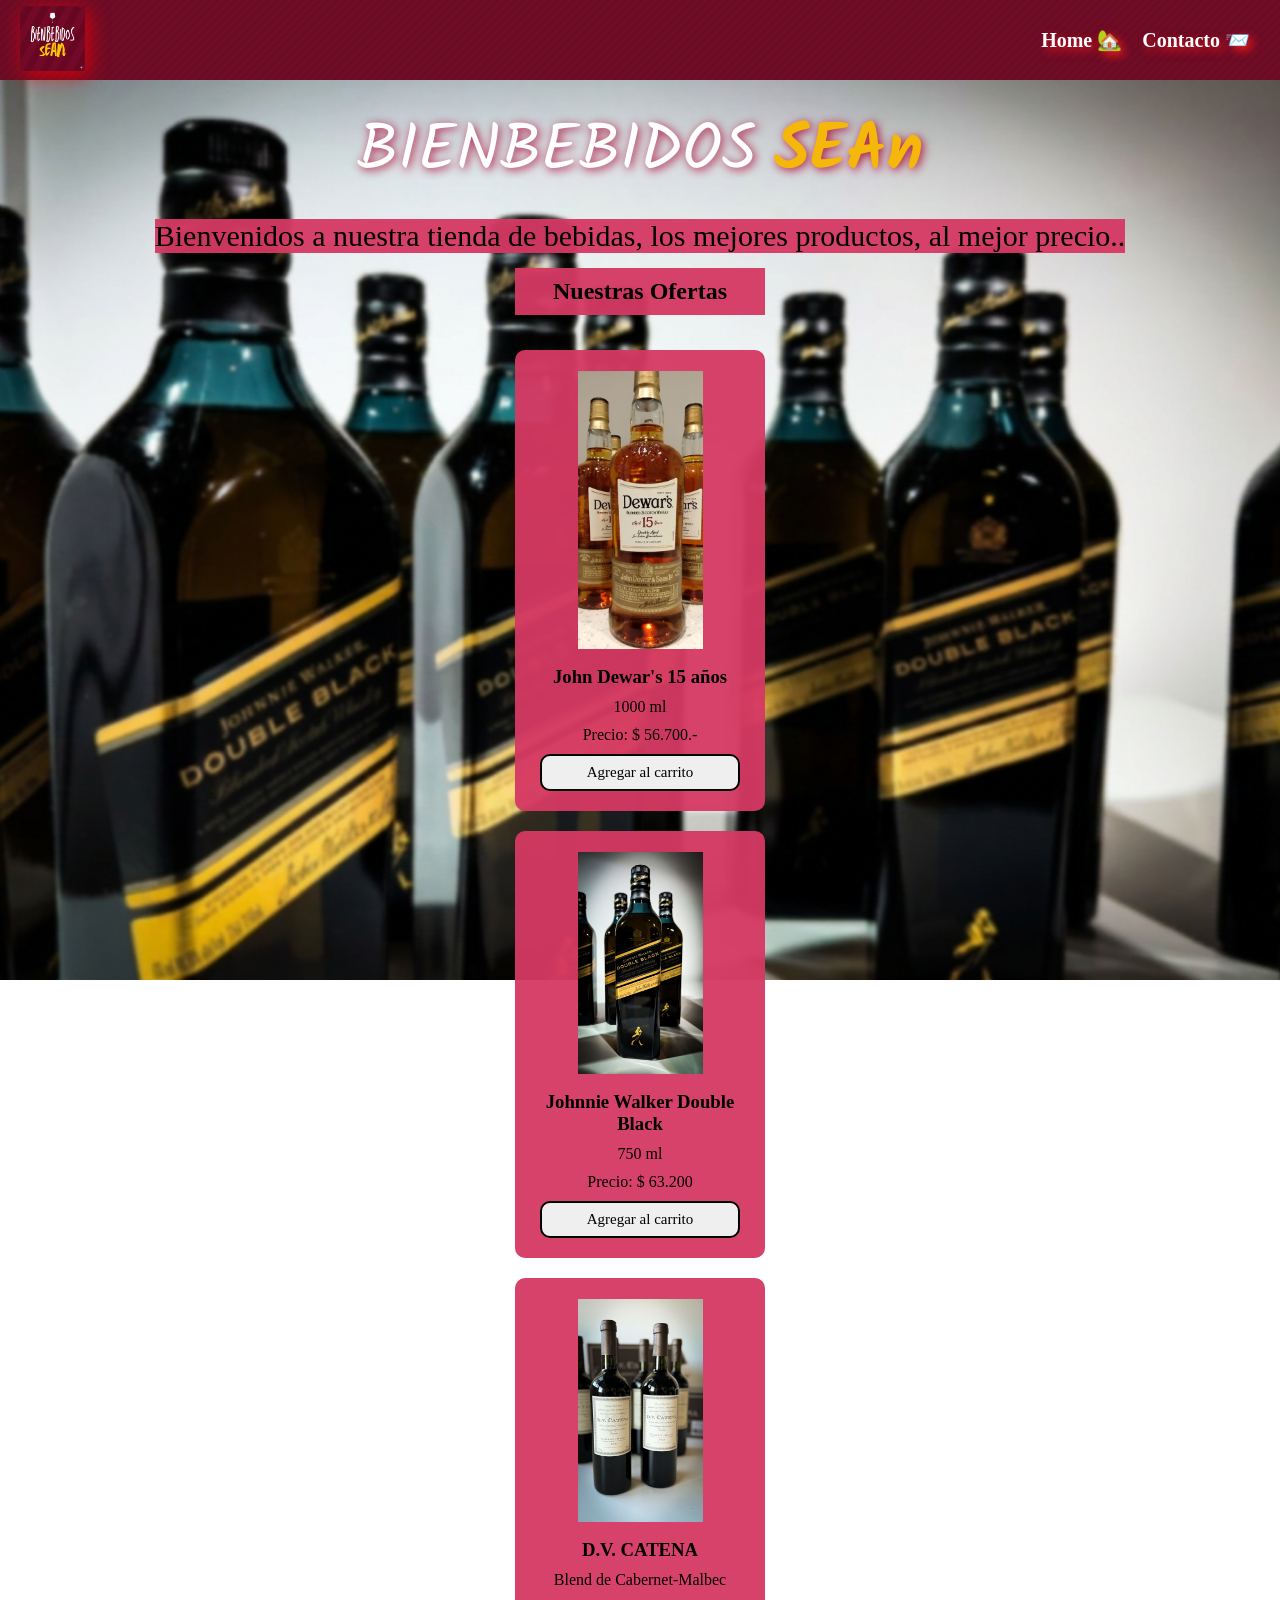
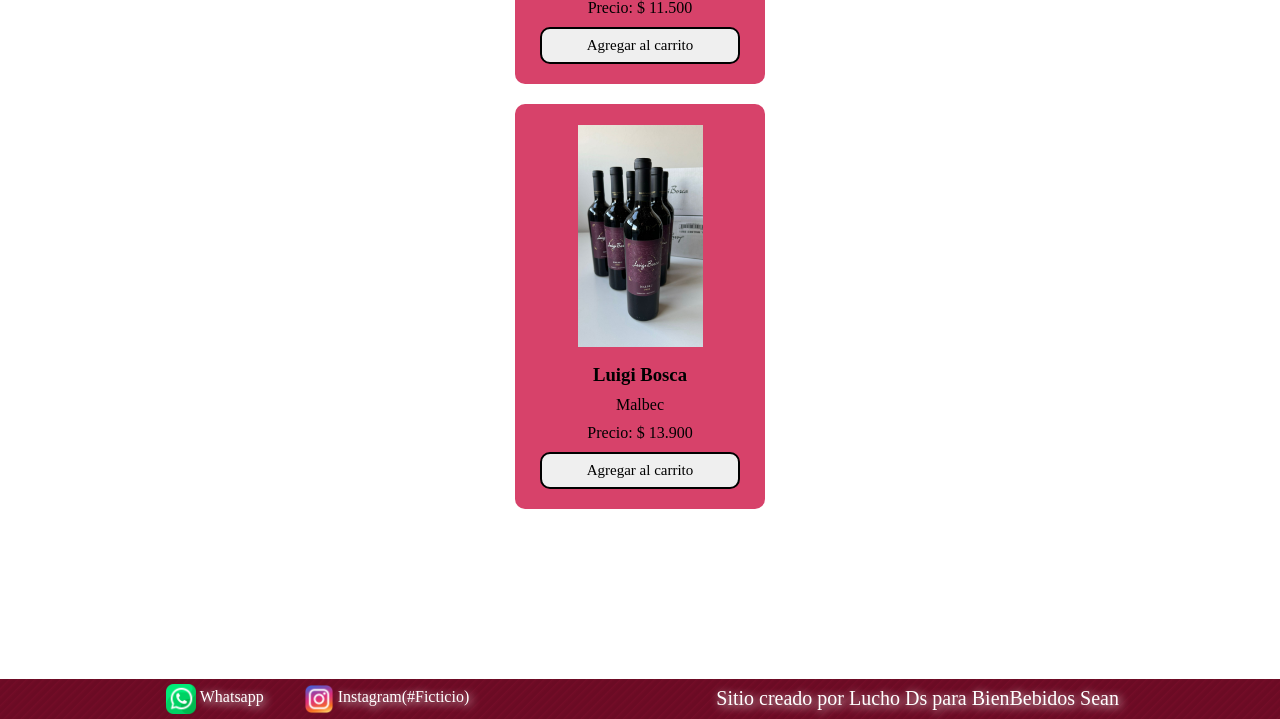
==== commit 5883f6ba: "Modificacion del h2 en index, cambio de medidas todo a rem, y filtro difuminado en fondo BG de body" ====
--- a/index.html
+++ b/index.html
@@ -38,7 +38,7 @@
         Bienvenidos a nuestra tienda de bebidas, los mejores productos, al mejor precio.. </p>
 
         <section>
-            <h2 class = "titulo-productos text-dark">Nuestros productos</h2>
+            <h2 class = "titulo-productos text-dark">Nuestras Ofertas</h2>
             <div class="contenedor-tarjetas">
 
                 <article class="card text-dark">
--- a/css/styles.css
+++ b/css/styles.css
@@ -1,10 +1,3 @@
-/*@font-face {
-    font-family: 'saira'; 
-    src: url('../fuentes/Saira_Stencil/SairaStencil-Italic-VariableFont_wdth\,wght.ttf') format('truetype');
-    font-weight: normal;
-    font-style: normal;
-}*/
-
 
 *{
     margin: 0;
@@ -22,7 +15,7 @@
     min-height: 100vh;
     font-size: 1.6rem;
     /*background-color: #ffdb99b5;*/
-    background-image: url(../images/coverJW.jpeg);
+    background-image: url(../images/coverJW5.png);
     background-size: cover;
     background-repeat: no-repeat;
     background-attachment: fixed;
@@ -36,9 +29,9 @@
         background-image: repeating-linear-gradient(
         135deg,
          #6b0b25c0,
-         #810f2d6a, 20px,
-        transparent 40px,
-        transparent 60px
+         #810f2d6a, 0.2rem,
+        transparent 0.4rem,
+        transparent 0.6rem
     )
 }
 header {
@@ -55,7 +48,7 @@
 .logo {
     height: 6.5rem;
     width: auto;
-    filter: drop-shadow(4px 0px 10px rgba(255, 0, 0, 0.7));
+    filter: drop-shadow(0.4rem 0.4rem 1rem rgba(255, 0, 0, 0.7));
 }
 
 
@@ -71,7 +64,7 @@
     color: white;
     font-weight: 800;
     font-style: none;
-    text-shadow: 4px 4px 10px rgba(249, 26, 26, 0.9);
+    text-shadow: 0.4rem 0.4rem 1rem rgba(249, 26, 26, 0.9);
 }
 
 main {
@@ -91,7 +84,7 @@
     background-color: none;
     text-align: center;
     font-size: 6.5rem;
-    text-shadow: 2px 2px 10px rgba(172, 7, 51, 0.95);
+    text-shadow: 0.2rem 0.2rem 1rem rgba(172, 7, 51, 0.95);
    
 }    
 
@@ -162,7 +155,7 @@
 
 .card button {
     margin-top: auto;
-    margin-bottom: 1rem; /* Empuja el botón al fondo de la tarjeta */
+    margin-bottom: 1rem; /* Que el botón quede al fondo de la tarjeta */
     width: 80%;       /* Para que no ocupe todo el ancho */
     cursor: pointer;
     
@@ -172,7 +165,7 @@
     margin-top: auto;
     display: flex;
     justify-content:space-around;
-    align-items: center;    /* Centra horizontalmente todo el contenido */
+    align-items: center;    /* Para centra horizontalmente todo el contenido */
     padding: 0 4rem;
 }
 
@@ -186,7 +179,7 @@
 a, .leyenda {
     color: white;
     text-decoration: none;
-    text-shadow: 2px 2px 10px rgb(255, 255, 255);
+    text-shadow: 0.2rem 0.2rem 1rem rgb(255, 255, 255);
     
 }
 
@@ -232,10 +225,10 @@
     display: flex;
     flex-direction: column;
     background-color:#d53963f3;
-    max-width: 450px;
+    max-width: 40rem;
     padding: 1rem 2rem; 
     border-radius: 1rem; 
-    box-shadow: 0 4px 20px rgba(0,0,0,0.1); 
+    box-shadow: 0 0.4rem 2rem rgba(0,0,0,0.1); 
     margin-bottom: 15rem;
 }
 
@@ -247,12 +240,13 @@
 }
 
 .contacto {
-    font-size: 3.5rem;
+    font-size: 3rem;
     margin-top: .5rem;
     margin-bottom: .5rem;
 }
 
 label {
+    font-size: 1.85rem;
     align-self: flex-start;
     margin-left: 0;
     font-weight: 600;
@@ -266,7 +260,7 @@
     font-weight: 600;
     width: 100%;
     height: 4rem;
-    border: 2px solid black;
+    border: .2rem solid black;
     border-radius: 1rem;
     font-size: 1.5rem;
     box-sizing: border-box;
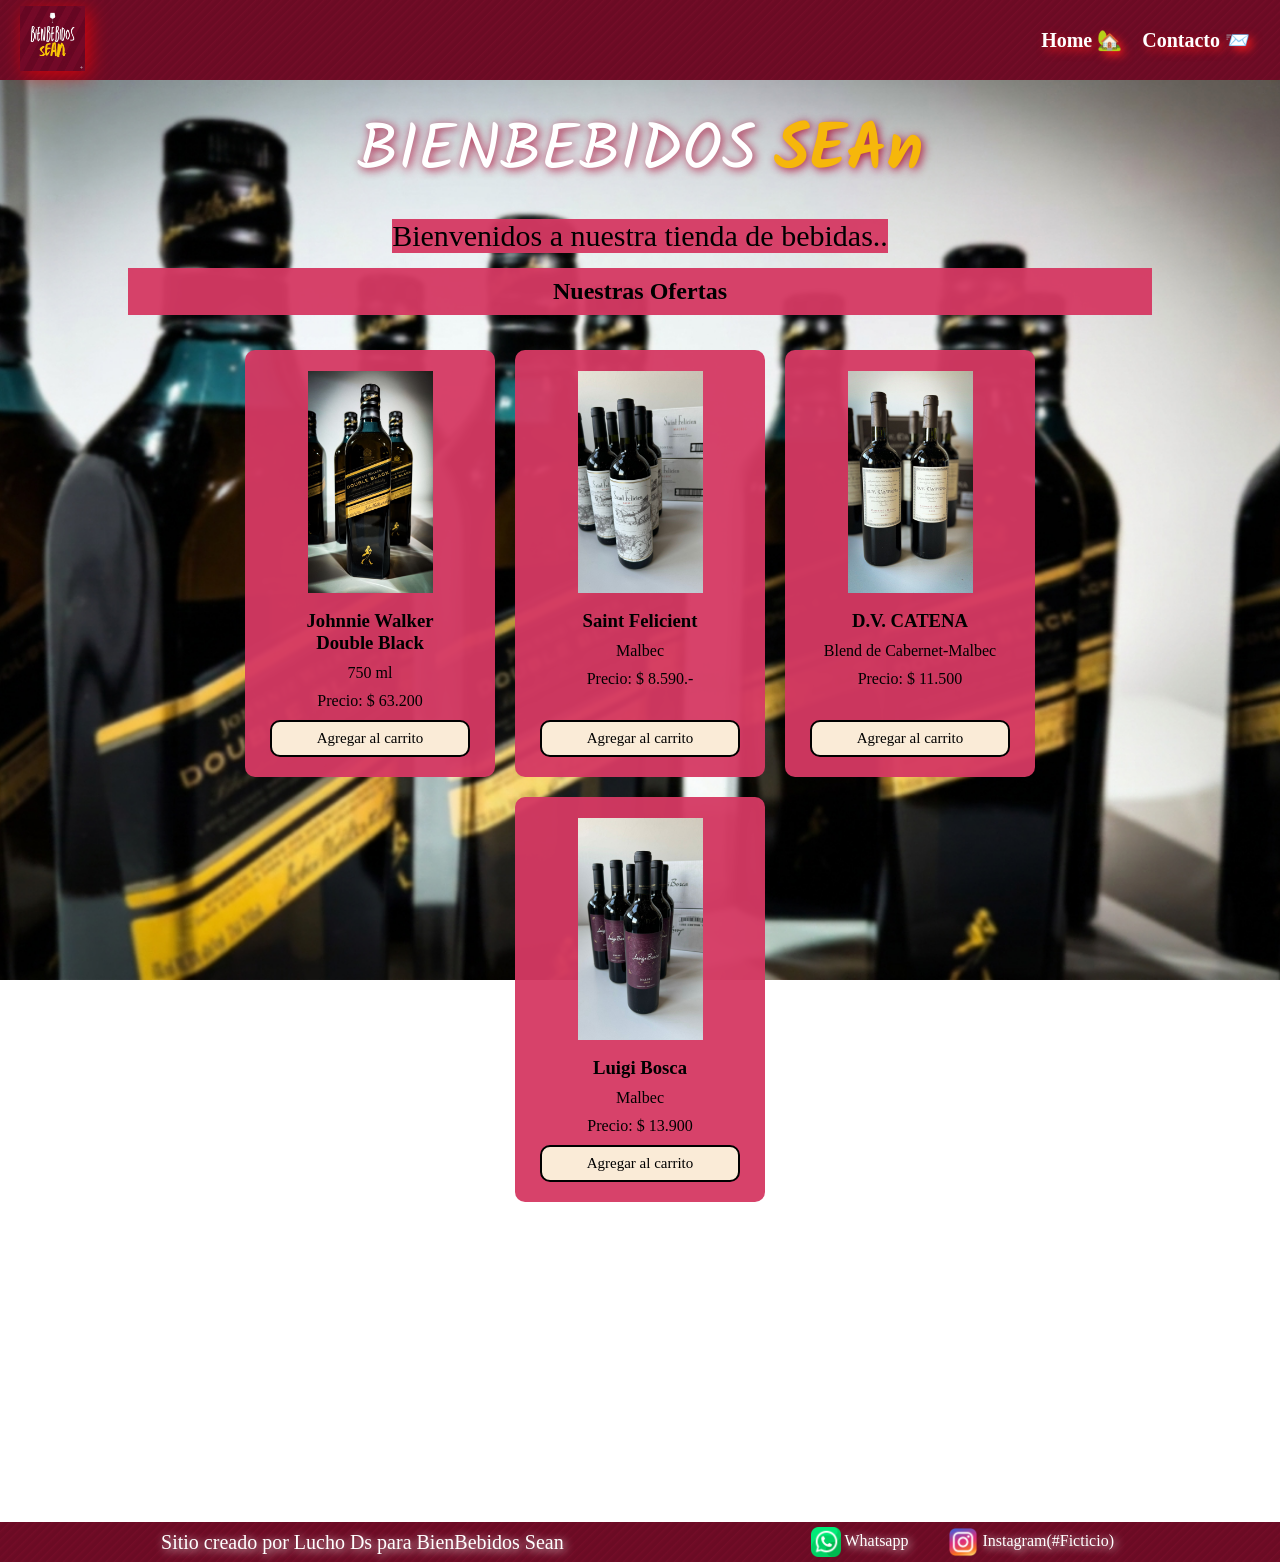
==== commit 3592c89f: "arreglo de css" ====
--- a/index.html
+++ b/index.html
@@ -35,28 +35,28 @@
             <span class="sean"> SEAn</span>
         </h1>
         <p class="parrafo text-dark">
-        Bienvenidos a nuestra tienda de bebidas, los mejores productos, al mejor precio.. </p>
+        Bienvenidos a nuestra tienda de bebidas.. </p>
 
         <section>
             <h2 class = "titulo-productos text-dark">Nuestras Ofertas</h2>
             <div class="contenedor-tarjetas">
 
                 <article class="card text-dark">
-                    <img src="./images/Dewars 15 años.jpeg" alt="Whisky Dewar's 15 años">
-                    <h3>John Dewar's 15 años</h3>
-                    <p>1000 ml</p>
-                    <p>Precio: $ 56.700.-</p>
+                    <img src="./images/jw_double.jpeg" alt="Whisky Johnnie Walker Double Black">
+                    <h3>Johnnie Walker <br>Double Black</h3>
+                    <p>750 ml</p>
+                    <p>Precio: $ 63.200</p>
                     <button class="btn bg-secondary text-dark">Agregar al carrito</button>
                 </article>
 
                 <article class="card text-dark">
-                    <img src="./images/jw_double.jpeg" alt="Whisky Johnnie Walker Double Black">
-                    <h3>Johnnie Walker Double Black</h3>
-                    <p>750 ml</p>
-                    <p>Precio: $ 63.200</p>
+                    <img src="./images/Saint Felicien Malbec.jpeg" alt="vino tinto malbec Saint Felicient's 15 años">
+                    <h3>Saint Felicient</h3>
+                    <p>Malbec</p>
+                    <p>Precio: $ 8.590.-</p>
                     <button class="btn bg-secondary text-dark">Agregar al carrito</button>
                 </article>
-                
+
                 <article class="card text-dark">
                     <img src="./images/DV_CB_MB.jpeg" alt="vino dv catena cabernet malbec">
                     <h3>D.V. CATENA</h3>
--- a/css/styles.css
+++ b/css/styles.css
@@ -69,12 +69,16 @@
 
 main {
     display: flex;
-    width: 90%;
-    flex-direction: column;
+    flex-direction: column;
+    flex: 1;
+    width: 80%;
     flex-wrap: wrap;
     margin: 0 auto;
     align-items: center;
-}
+    margin-bottom: 15rem;
+
+}
+
 .titulo-productos, .parrafo {
     background-color:#d53963f3;
 }
@@ -115,7 +119,6 @@
 
 .contenedor-tarjetas {
     display: flex;
-    flex-direction: column;
     flex-wrap: wrap; /* Para que las tarjetas bajen a la siguiente línea */
     justify-content: center;
     gap: 2rem;
@@ -166,6 +169,7 @@
     display: flex;
     justify-content:space-around;
     align-items: center;    /* Para centra horizontalmente todo el contenido */
+    flex-direction: row-reverse;
     padding: 0 4rem;
 }
 
@@ -208,6 +212,7 @@
 }
 
 .bg-secondary {
+    background-color: antiquewhite;
     padding: 0.8rem;
     font-size: 1.5rem;
 }
@@ -272,8 +277,6 @@
     resize: vertical; /* Impide que se estire hacia los lados y ensanche el rosa */
 }
 
-
-
 .bg-primary {
     margin-top: 1.5rem;
     font-size:3rem;
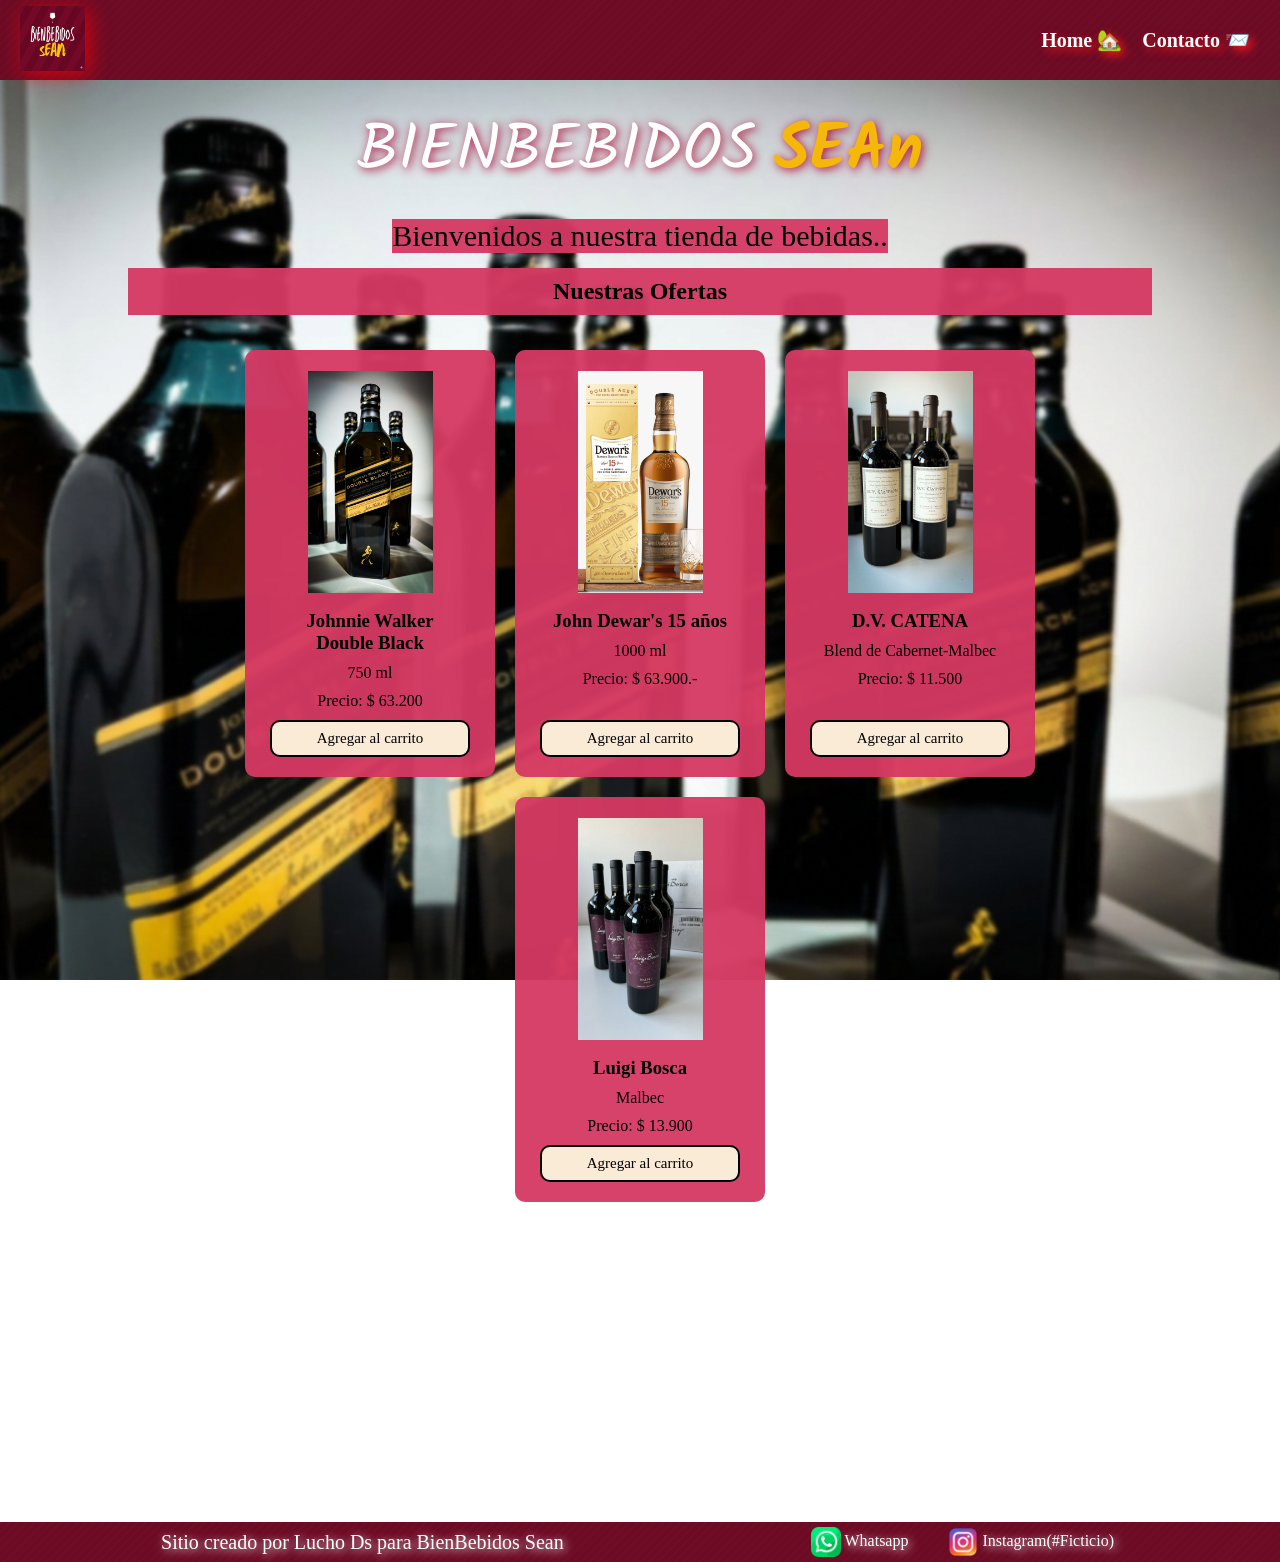
==== commit 106564a2: "Cambio de tarjeta, se agrego whisky dewars" ====
--- a/index.html
+++ b/index.html
@@ -50,10 +50,10 @@
                 </article>
 
                 <article class="card text-dark">
-                    <img src="./images/Saint Felicien Malbec.jpeg" alt="vino tinto malbec Saint Felicient's 15 años">
-                    <h3>Saint Felicient</h3>
-                    <p>Malbec</p>
-                    <p>Precio: $ 8.590.-</p>
+                    <img src="./images/Dewars15.jpeg" alt="whisky Jonh Dewars15 años">
+                    <h3>John Dewar's 15 años</h3>
+                    <p>1000 ml</p>
+                    <p>Precio: $ 63.900.-</p>
                     <button class="btn bg-secondary text-dark">Agregar al carrito</button>
                 </article>
 
